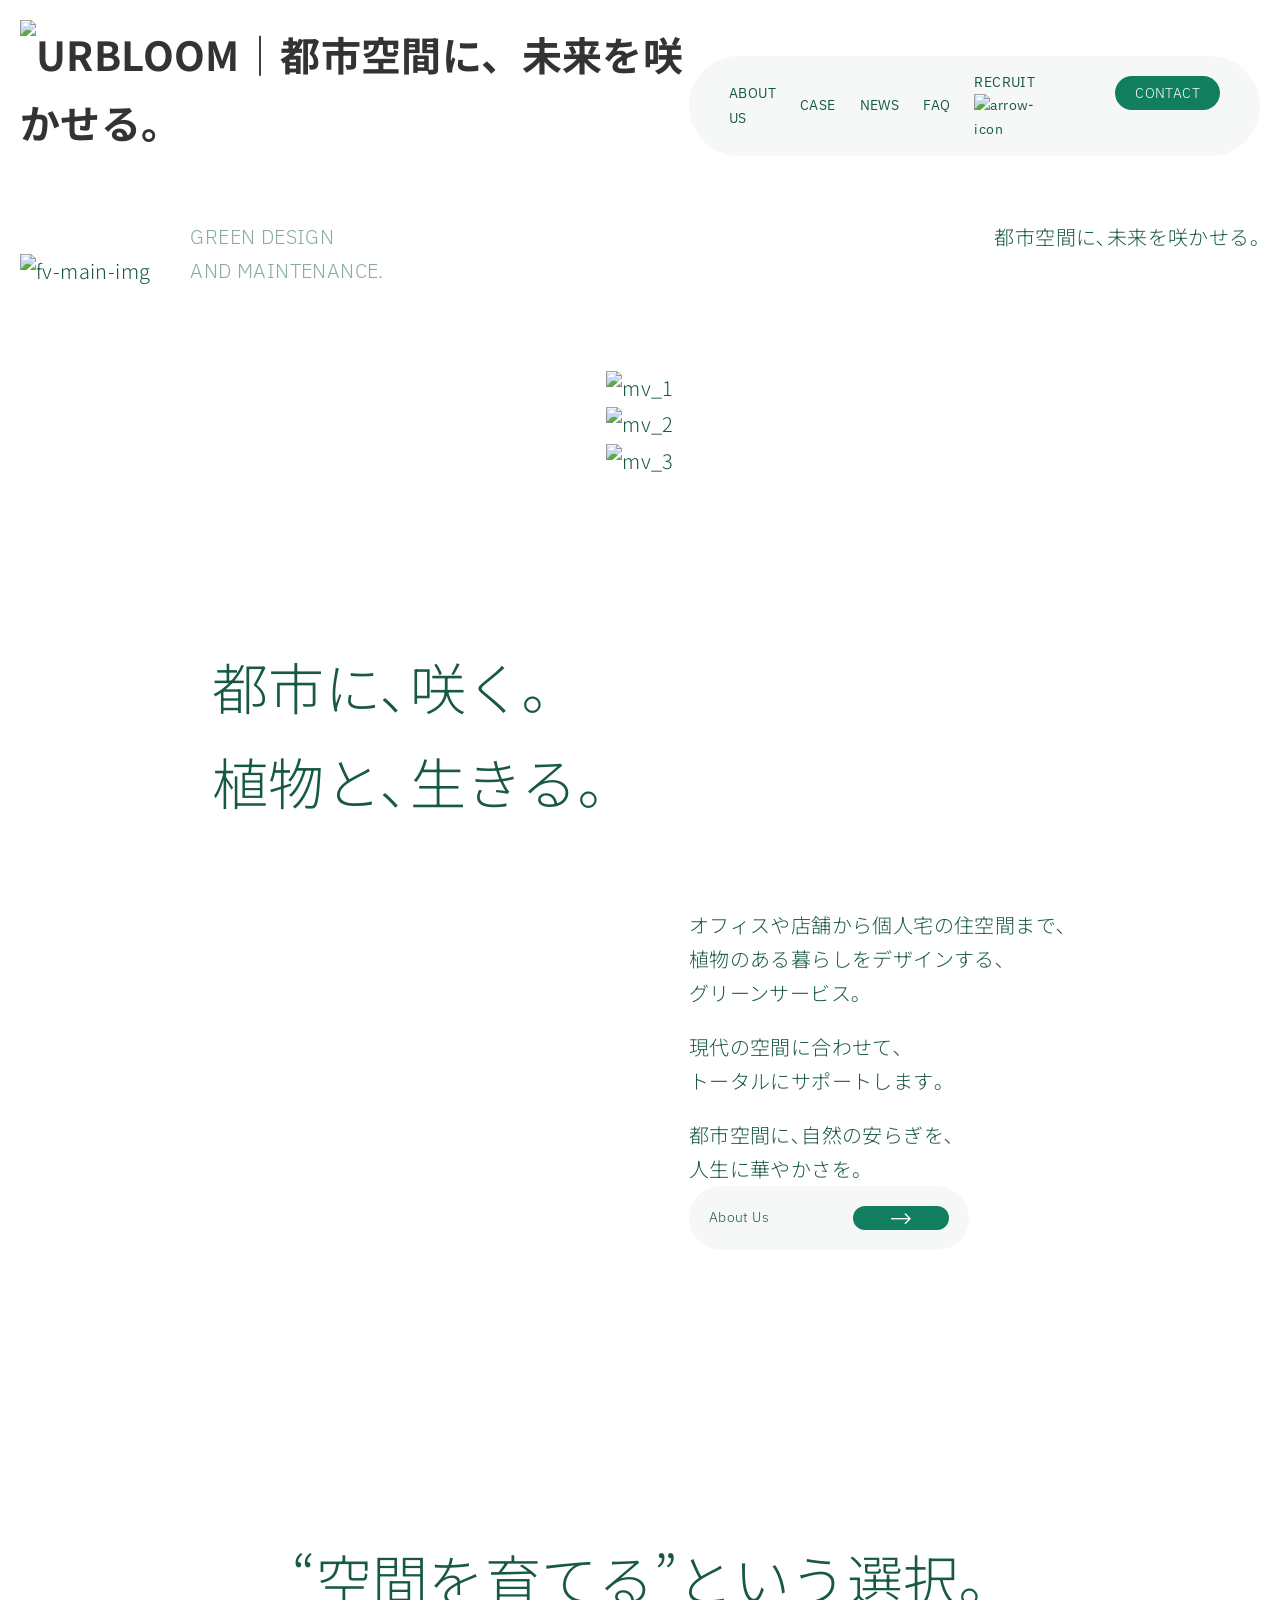
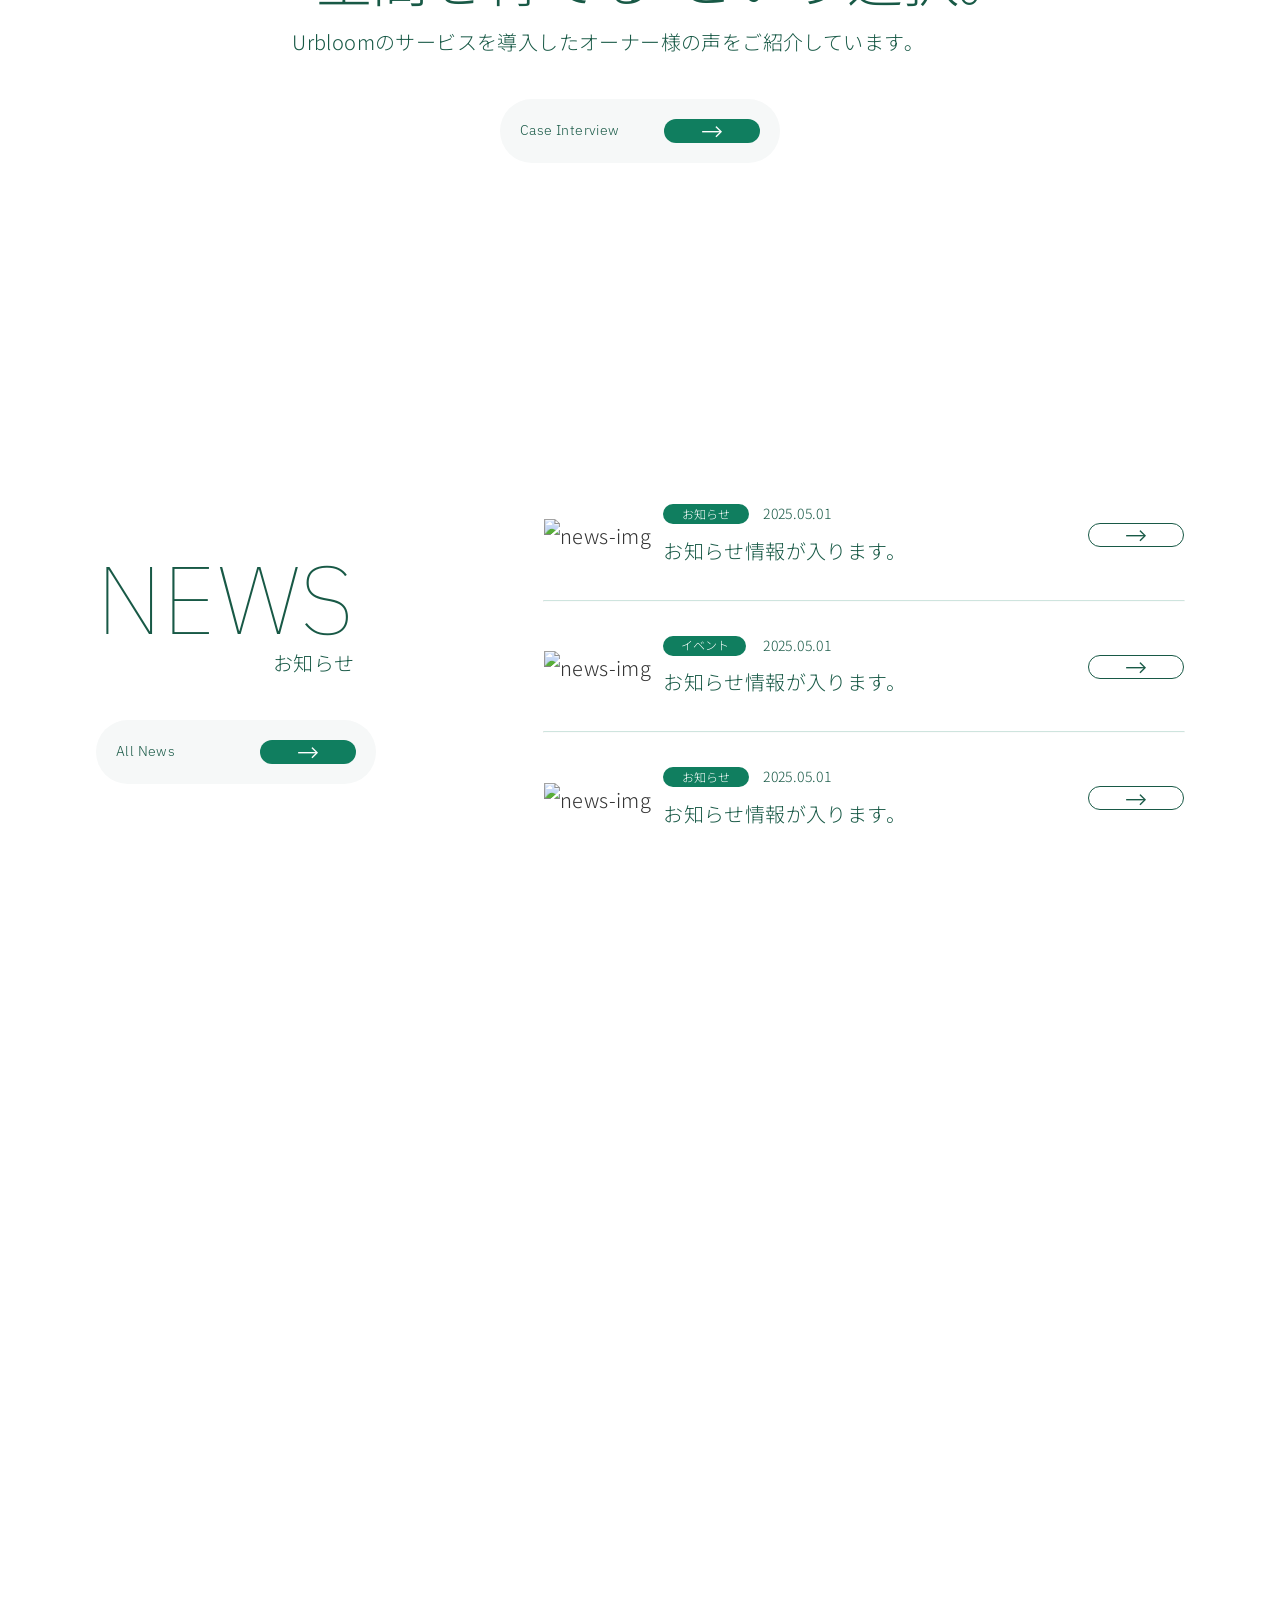
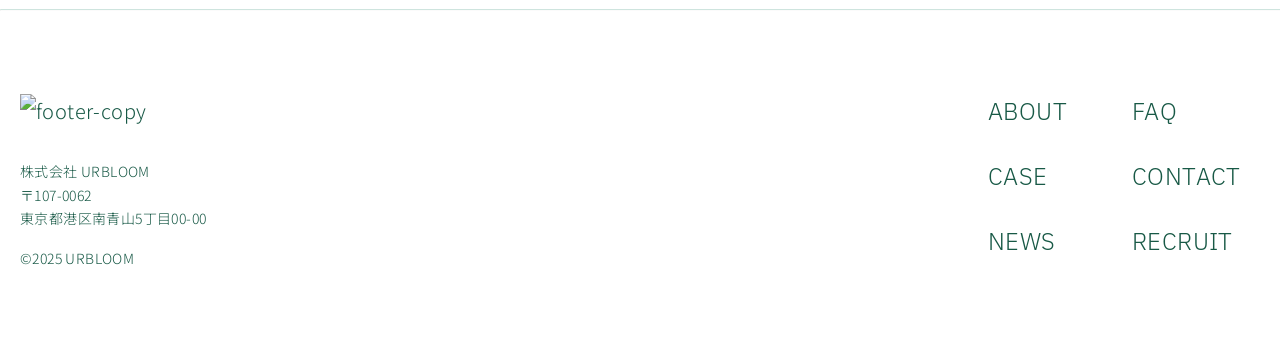
==== index.html @ 99304c8f "Add files via upload" ====
<!DOCTYPE html>
<html lang="ja">

<head>
  <meta charset="UTF-8">
  <meta http-equiv="X-UA-Compatible" content="IE=edge">
  <meta name="viewport" content="width=device-width, initial-scale=1.0">
  <title>URBLOOM｜都市空間に、緑の未来を。</title>
  <link rel="preconnect" href="https://fonts.googleapis.com">
  <link rel="preconnect" href="https://fonts.gstatic.com" crossorigin>
  <link
    href="https://fonts.googleapis.com/css2?family=IBM+Plex+Sans:ital,wght@0,100..700;1,100..700&family=Noto+Sans+JP:wght@100..900&display=swap"
    rel="stylesheet">
  <!-- CSSの読み込み -->
  <link rel="stylesheet" href="./css/reset.css">
  <link rel="stylesheet" href="https://cdn.jsdelivr.net/npm/swiper@12.0.3/swiper-bundle.min.css">
  <link rel="stylesheet" href="./css/common.css">
  <link rel="stylesheet" href="./css/responsive.css">

  <meta name="description" content="都市空間に緑を取り入れる、グリーンデザインとメンテナンスを行うURBLOOM。自然と調和する空間づくりで、暮らしに癒しと美しさを。">
  <meta name="robots" content="index, follow">
  <link rel="canonical" href="https://urbloom.jp">

  <!-- OGP（SNS共有用） -->
  <meta property="og:locale" content="ja_JP">
  <meta property="og:type" content="website">
  <meta property="og:title" content="URBLOOM｜都市空間に、緑の未来を。">
  <meta property="og:description" content="都市空間に緑を取り入れる、グリーンデザインとメンテナンスを行うURBLOOM。自然と調和する空間づくりで、暮らしに癒しと美しさを。">
  <meta property="og:url" content="<https://urbloom.jp>">
  <meta property="og:site_name" content="URBLOOM">
  <meta property="og:image" content="<https://urbloom.jp/img/common/ogp.jpg>">

  <!-- Twitterカード設定 -->
  <meta name="twitter:card" content="summary_large_image">

  <!-- Favicon関連（ファイルパスは要調整） -->
  <link rel="icon" href="./img/common/favicon.jpg" sizes="32x32">
  <link rel="icon" href="./img/common/favicon.jpg" sizes="192x192">
  <link rel="shortcut icon" href="./img/common/favicon.jpg">
  <link rel="apple-touch-icon-precomposed" href="./img/common/favicon.jpg">
  <meta name="msapplication-TileImage" content="./img/common/favicon.jpg">
</head>

<body>

  <!-- ヘッダー -->

  <header class="header">
    <div class=" container header-container">
      <h1 class="header-logo">
        <a href="/index.html">
          <img width="182" height="48" src="./img/common/logo.png" alt="URBLOOM｜都市空間に、未来を咲かせる。">
        </a>
      </h1>
      <div class="header-gnav-area">
        <!-- ハンバーガーメニュー -->
        <button class="hamburger-menu" id="js-hamburger-menu">
          <span class="hamburger-menu-bar m-top"></span>
          <span class="hamburger-menu-bar m-middle"></span>
          <span class="hamburger-menu-bar m-bottom"></span>
        </button>
        <nav class="hamburger-nav">
          <div class="hamburger-nav-header"></div>
          <ul class="hamburger-nav-list">
            <li class="hamburger-nav-item"><a href="./about.html" class="navigation__link">ABOUT US</a></li>
            <li class="hamburger-nav-item"><a href="./case.html" class="navigation__link">CASE</a></li>
            <li class="hamburger-nav-item"><a href="./news.html" class="navigation__link">NEWS</a></li>
            <li class="hamburger-nav-item"><a href="./faq.html" class="navigation__link">FAQ</a></li>
            <li class="hamburger-nav-item"><a href="" class="navigation__link" target="_blank" rel="noopener">RECRUIT<img width="24" height="24"
                  src="./img/common/arrow-icon.png" alt="arrow-icon"></a></li>
          </ul>
          <a href="./contact.html" class="btn-section hamburger">Contact<span class="arrow01">→</span>
            </a>
        </nav>
        <!--  -->
        <nav class="header-gnav">
          <ul class="gnav-list">
            <li class="gnav-item"><a href="./about.html">ABOUT US</a></li>
            <li class="gnav-item"><a href="./case.html">CASE</a></li>
            <li class="gnav-item"><a href="./news.html">NEWS</a></li>
            <li class="gnav-item"><a href="./faq.html">FAQ</a></li>
            <li class="gnav-item"><a href="" target="_blank" rel="noopener">RECRUIT<img width="20" height="20"
                  src="./img/common/arrow-icon.png" alt="arrow-icon"></a></li>
          </ul>
          <div class="gnav-btn"><a href="./contact.html">CONTACT</a>
          </div>
        </nav>
      </div>


    </div>
  </header>



  <main class="main">

    <!-- ファーストビュー -->

    <div class="fv">
      <div class="container fv-container">
        <div class="fv-copy">
          <div class="main-copy">
            <div class="main-copy-img">
              <img width="596" height="222" src="./img/home/main-copy.png" alt="fv-main-img">
            </div>
            <p class="fv-main-copy">GREEN DESIGN<br>AND MAINTENANCE.</p>
          </div>
          <p class="copy copy-fv">都市空間に､未来を咲かせる｡</p>
        </div>
        <div class="pc-only">
          <div class="fv-img">
            <div class="swiper">
              <div class="swiper-wrapper">
                <div class="swiper-slide">
                  <img src="./img/home/fv-img01.png" alt="mv_1">
                </div>
                <div class="swiper-slide">
                  <img src="./img/home/fv-img02.png" alt="mv_2">
                </div>
                <div class="swiper-slide">
                  <img src="./img/home/fv-img03.png" alt="mv_3">
                </div>
              </div>
            </div>
          </div>
        </div>
        <div class="sp-only">
          <div class="fv-img">
            <div class="swiper">
              <div class="swiper-wrapper">
                <div class="swiper-slide">
                  <img src="./img/home/fv-img01-sp.png" alt="mv_1">
                </div>
                <div class="swiper-slide">
                  <img src="./img/home/fv-img02-sp.png" alt="mv_2">
                </div>
                <div class="swiper-slide">
                  <img src="./img/home/fv-img03-sp.png" alt="mv_3">
                </div>
              </div>
            </div>
          </div>
        </div>

      </div>
    </div>



    <!-- セクションABOUT -->

    <div class="about">
      <div class="container about-container">
        <h2 class="title">都市に､咲く｡<br>植物と､生きる｡</h2>
        <div class="contents">
          <div class="about-img inview fadeIn_up">
            <img width="416" height="422" src="./img/home/about-img02.png" alt="about-img">
          </div>
          <div class="text-box">
            <div class="text-area about-fv">
              <p class="copy">オフィスや店舗から個人宅の住空間まで､<br>植物のある暮らしをデザインする､<br>グリーンサービス｡</p>
              <p class="copy">現代の空間に合わせて､<br>トータルにサポートします｡</p>
              <p class="copy">都市空間に､自然の安らぎを､<br>人生に華やかさを｡</p>
            </div>
            <a href="./about.html" class="btn-section">About Us<span class="arrow01">→</span>
            </a>
          </div>
        </div>
      </div>
    </div>

    <!-- セクションCASE -->
    <!-- PC版 -->
    <div class="pc-only">
      <div class="case">
        <div class="container case-container">
          <div class="title-area-case">
            <h2 class="title case-top-title">“空間を育てる”という選択｡</h2>
            <p class="copy case-top-copy">Urbloomのサービスを導入したオーナー様の声をご紹介しています｡</p>
          </div>
          <a href="./case.html" class="btn-section">Case Interview<span class="arrow01">→</span></a>
        </div>
        <div class="case-img inview fadeIn_up">
          <img src="./img/home/img-area.png" alt="case-img">
        </div>
      </div>
    </div>


    <!-- SP版 -->
    <div class="sp-only">
      <div class="case">
        <div class="container case-container">
          <div class="title-area-case">
            <h2 class="title case-top-title">“空間を育てる”という選択｡</h2>
            <p class="copy case-top-copy">Urbloomのサービスを導入した<br>オーナー様の声をご紹介しています｡</p>
          </div>
        </div>
        <div class="case-img inview fadeIn_up">
          <img src="./img/home/img-area.png" alt="case-img">
        </div>
        <a href="./case.html" class="btn-section">Case Interview<span class="arrow01">→</span></a>
      </div>
    </div>



    <!-- セクションNEWS -->
    <!-- PC版 -->
    <div class="pc-only">
      <div class="news">
        <div class="container news-container">
          <div class="title-area-news">
            <div class="title-news">
              <h2 class="title-en">NEWS</h2>
              <p class="copy copy-news">お知らせ</p>
            </div>
            <a href="./news.html" class="btn-section">All News<span class="arrow01">→</span></a>
          </div>

          <div class="news-block">

            <!-- 1つ目 -->
            <a href="./news-single.html" class="news-link">
              <div class="news-item">
                <div class="news-img">
                  <img width="150" height="100" src="./img/home/news-thumbnail.png" alt="news-img">
                </div>
                <div class="news-textarea">
                  <div class="text-content">
                    <div class="item-title">
                      <span class="icon-notice">お知らせ</span>
                      <time class="news-time" datetime="2025-05-01">2025.05.01</time>
                    </div>
                    <p class="copy">お知らせ情報が入ります。</p>
                  </div>
                </div>
              </div>
              <!-- 右のボタン -->
              <div class="arrow02">→</div>
            </a>

            <hr class="line01">

            <!-- 2つ目 -->
            <a href="./news-single.html" class="news-link">
              <div class="news-item">
                <div class="news-img">
                  <img width="150" height="100" src="./img/home/news-thumbnail.png" alt="news-img">
                </div>
                <div class="news-textarea">
                  <div class="text-content">
                    <div class="item-title">
                      <span class="icon-event">イベント</span>
                      <time class="news-time" datetime="2025-05-01">2025.05.01</time>
                    </div>
                    <p class="copy">お知らせ情報が入ります。</p>
                  </div>
                </div>
              </div>
              <!-- 右のボタン -->
              <div class="arrow02">→</div>
            </a>


            <hr class="line01">

            <!-- 3つ目 -->
            <a href="./news-single.html" class="news-link">
              <div class="news-item">
                <div class="news-img">
                  <img width="150" height="100" src="./img/home/news-thumbnail.png" alt="news-img">
                </div>
                <div class="news-textarea">
                  <div class="text-content">
                    <div class="item-title">
                      <span class="icon-notice">お知らせ</span>
                      <time class="news-time" datetime="2025-05-01">2025.05.01</time>
                    </div>
                    <p class="copy">お知らせ情報が入ります。</p>
                  </div>
                </div>
              </div>
              <!-- 右のボタン -->
              <div class="arrow02">→</div>
            </a>
          </div>
        </div>
      </div>
    </div>

    <!-- SP版 -->
    <div class="sp-only">
      <div class="news">
        <div class="container news-container">

          <div class="title-news">
            <h2 class="title-en">NEWS</h2>
            <p class="copy copy-news">お知らせ</p>
          </div>

          <div class="news-block">

            <!-- 1つ目 -->
            <a href="./news-single.html" class="news-link">
              <div class="news-item">
                <div class="news-img">
                  <img width="84" height="56" src="./img/home/news-sp-single.png" alt="news-sp-single-img">
                </div>
                <div class="news-textarea">
                  <div class="text-content">
                    <div class="item-title">
                      <span class="icon-notice">お知らせ</span>
                      <time class="news-time" datetime="2025-05-01">2025.05.01</time>
                    </div>
                    <p class="copy">お知らせ情報が入ります。</p>
                  </div>
                </div>
              </div>
              <!-- 右のボタン -->
              <div class="arrow02">→</div>
            </a>

            <hr class="line01">

            <!-- 2つ目 -->
            <a href="./news-single.html" class="news-link">
              <div class="news-item">
                <div class="news-img">
                  <img width="84" height="56" src="./img/home/news-sp-single.png" alt="news-sp-single-img">
                </div>
                <div class="news-textarea">
                  <div class="text-content">
                    <div class="item-title">
                      <span class="icon-event">イベント</span>
                      <time class="news-time" datetime="2025-05-01">2025.05.01</time>
                    </div>
                    <p class="copy">お知らせ情報が入ります。</p>
                  </div>
                </div>
              </div>
              <!-- 右のボタン -->
              <div class="arrow02">→</div>
            </a>


            <hr class="line01">

            <!-- 3つ目 -->
            <a href="./news-single.html" class="news-link">
              <div class="news-item">
                <div class="news-img">
                  <img width="84" height="56" src="./img/home/news-sp-single.png" alt="news-sp-single-img">
                </div>
                <div class="news-textarea">
                  <div class="text-content">
                    <div class="item-title">
                      <span class="icon-notice">お知らせ</span>
                      <time class="news-time" datetime="2025-05-01">2025.05.01</time>
                    </div>
                    <p class="copy">お知らせ情報が入ります。</p>
                  </div>
                </div>
              </div>
              <!-- 右のボタン -->
              <div class="arrow02">→</div>
            </a>

            <hr class="line01">

          </div>
          <a href="./news.html" class="btn-section">All News<span class="arrow01">→</span></a>
        </div>
      </div>

    </div>


    <!-- セクションCONTACT -->

    <div class="contact inview fadeIn_up">
      <div class="container contact-container">
        <div class="title-area title-area-contact">
          <h2 class="title-en title-en-g">CONTACT</h2>
          <p class="copy copy-contact">お問い合わせ</p>
        </div>

        <hr class="line02">

        <div class="textarea">
          <div class="copy copy-contact">お問い合わせは､<br class="sp-only">フォームより承っております｡<br>どんな些細なお悩みごとでも､<br>まずはお気軽にご相談ください｡
          </div>
          <div class="contact-area">
            <div class="tel">TEL 000-000-0000</div>
            <a href="./contact.html" class="btn-section btn-section-contact">Contact Form<span
                class="arrow01">→</span></a>
          </div>
        </div>
      </div>
    </div>

  </main>

  <!-- フッター -->
  <footer class="footer">

    <!-- PC版 -->
    <div class="pc-only">
      <hr class="line03">
      <div class="footer-container">
        <div class="co-information">
          <div class="footer-copy">
            <img width="325" height="120" src="./img/home/main-copy.png" alt="footer-copy">
          </div>
          <div class="footer-wrapper">
            <p class="address">株式会社 URBLOOM<br>〒107-0062<br>東京都港区南青山5丁目00-00</p>
            <p class="footer-copyrihgt">&copy;2025 URBLOOM</p>
          </div>
        </div>

        <div class="footer-gnav-container">
          <div class="footer-gnav-group">
            <div class="footer-gnav-item"><a href="./about.html">ABOUT</a></div>
            <div class="footer-gnav-item"><a href="./case.html">CASE</a></div>
            <div class="footer-gnav-item"><a href="./news.html">NEWS</a></div>
          </div>
          <div class="footer-gnav-group">
            <div class="footer-gnav-item"><a href="./faq.html">FAQ</a></div>
            <div class="footer-gnav-item"><a href="./contact.html">CONTACT</a></div>
            <div class="footer-gnav-item"><a href="" target="_blank" rel="noopener">RECRUIT</a></div>
          </div>
        </div>
      </div>
    </div>

    <!-- SP版 -->
    <div class="sp-only">
      <hr class="line03">
      <div class="footer-container">
        <div class="co-information">
          <div class="footer-copy">
            <img width="276" height="102" src="./img/home/main-copy.png" alt="footer-copy">
          </div>
          <div class="footer-wrapper">
            <p class="address">株式会社 URBLOOM<br>〒107-0062 東京都港区南青山5丁目00-00</p>
            <p class="footer-copyrihgt">&copy;2025 URBLOOM</p>
          </div>
        </div>

        <div class="footer-gnav-container">
          <div class="footer-gnav-group">
            <div class="footer-gnav-item"><a href="./about.html">ABOUT</a></div>
            <div class="footer-gnav-item"><a href="./case.html">CASE</a></div>
            <div class="footer-gnav-item"><a href="./faq.html">FAQ</a></div>
          </div>
          <div class="footer-gnav-group">
            <div class="footer-gnav-item"><a href="./news.html">NEWS</a></div>
            <div class="footer-gnav-item"><a href="./contact.html">CONTACT</a></div>
            <div class="footer-gnav-item"><a href="" target="_blank" rel="noopener">RECRUIT</a></div>
          </div>
        </div>
      </div>
    </div>
  </footer>

  <script src="https://code.jquery.com/jquery-4.0.0.min.js"></script>
  <script src="https://cdn.jsdelivr.net"></script>
  <script src="https://cdn.jsdelivr.net/npm/swiper@12.0.3/swiper-bundle.min.js"></script>
  <script src="./script.js"></script>
</body>

</html>
---- css/common.css ----
/* ベース */



body {
  color: #185946;
  font-family: "Noto Sans JP", "ヒラギノ角ゴシック", "Hiragino Sans", "ヒラギノ角ゴ ProN W3", "Hiragino Kaku Gothic ProN", "游ゴシック", "Yu Gothic", YuGothic, "メイリオ", Meiryo, '源ノ角ゴシック JP', sans-serif;
  ;
  font-optical-sizing: auto;
  font-size: 20px;
  font-weight: 300;
  line-height: 1.7;
  letter-spacing: 0.02em;
}

/* 共通パーツ */
.container {
  margin: 0 auto;
}

.main {
  padding-top: 92px;
}

/* 最初は透明で、少し下に配置 */
.fadeIn_up {
  opacity: 0;
  transform: translateY(30px);
  transition: opacity 1.5s, transform 1.5s;
}

.fadeIn_up.is-show {
  opacity: 1;
  transform: translateY(0);
}

/* ヘッダー */

.header {
  position: fixed;
  width: 100%;
  height: 92px;
  top: 0;
  left: 0;
  z-index: 100;
  background-color: #fff;
}

.header-gnav-area {
  background-color: #F6F8F8;
  padding: 14px 40px;
  border-radius: 50px;
}


.header-container {
  display: flex;
  align-items: end;
  justify-content: space-between;
  max-width: 1312px;
  margin-top: 20px;
  padding-left: 20px;
  padding-right: 20px;
  box-sizing: content-box;
}

.header-gnav {
  display: flex;
  align-items: baseline;
  font-size: 14px;
}

.hamburger-menu {
  display: none;
}

.hamburger-nav {
  display: none;
}


.gnav-list {
  display: flex;
  align-items: center;
  margin-right: 80px;
  color: #185946;
  gap: 24px;
}

.gnav-item>a {
  font-family: "IBM Plex Sans";
  font-size: 14px;
  color: #185946;
  font-weight: 400;
}

.btn {
  margin-left: 80px;
}

.gnav-btn>a {
  font-family: "IBM Plex Sans";
  background-color: #107E5F;
  color: #fff;
  border-radius: 30px;
  padding: 8px 20px;
}

.gnav-btn>a:hover {
  background-color: #009E71;
}



/* ファーストビュー */

.fv {
  padding-top: 128px;
}

.container.fv-container {
  max-width: 1352px;
  padding: 0 20px;
}

.fv-copy {
  height: 100%;
  display: flex;
  align-items: flex-start;
  justify-content: space-between;
}

.main-copy-img {
  margin-right: 40px;
}

.main-copy {
  display: flex;
  align-items: flex-end;
  margin-bottom: 80px;
}

.fv-main-copy {
  font-family: "IBM Plex Sans";
  opacity: 50%;
}

.fv-img {
  display: flex;
  justify-content: center;
  margin: 0 auto;
}



/* セクションABOUT */

.about {
  padding: 160px 0 120px;
}

.about-container {
  max-width: 896px;
  padding: 0 20px;
  display: flex;
  flex-direction: column;
}

.contents {
  max-width: 856px;
  display: flex;
  justify-content: space-between;
  margin-top: 80px;
}

.title {
  font-size: 56px;
  font-weight: 300;
  width: fit-content;
}

.about-img {
  width: 48.5%;
}

.text-box {
  /* max-width: 380px; */
  width: 44.3%;
  display: flex;
  flex-direction: column;
  justify-content: space-between;
}

.copy {
  color: #185946;
  width: fit-content;
}

.text-area .copy:not(:first-child) {
  margin-top: 20px;
}

.a .btn-section {
  font-size: 14px;
}

.btn-section {
  font-family: "IBM Plex Sans";
  font-size: 14px;
  display: flex;
  /* テキストと矢印を横並びにする */
  align-items: center;
  /* 垂直方向の中央揃え */
  width: 280px;
  height: 64px;
  justify-content: space-between;
  /* テキストと矢印を両端に配置 */
  padding: 20px;
  background-color: #f6f8f8;
  color: #185946;
  border: none;
  border-radius: 40px;
  transition: background-color 0.3s ease;
}

.btn-section:hover .arrow01 {
  background-color: #009E71;
}

.arrow01 {
  font-family: "IBM Plex Sans";
  font-size: 28px;
  color: #fff;
  display: inline-flex;
  align-items: center;
  justify-content: center;
  width: 96px;
  height: 24px;
  background-color: #107e5f;
  border-radius: 20px;
  /* margin-left: 15px; */
  transition: background-color 0.3s ease, color 0.3s ease;
}


/* セクションCASE */

.case {
  background-image: url(../img/home/case-bg.png);
  background-size: contain;
  background-repeat: no-repeat;
  background-position: top;
  padding: 160px 0 0;
}

.case-container {
  display: flex;
  flex-direction: column;
  justify-content: center;
  align-items: center;
}

.case-img {
  /* width: 100%; */
  height: auto;
  margin-top: 102px;
}

.title-area-case {
  margin-bottom: 40px;
}

.case-top-title {
  white-space: nowrap;
}


/* セクションNEWS */

.news {
  padding: 200px 0;
}

.news-container {
  max-width: 1128px;
  padding: 0 20px;
  display: flex;
  justify-content: space-between;
  align-items: center;
}

.title-area-news {
  margin: 0;
}

.title-en {
  font-family: "IBM Plex Sans";
  font-size: 96px;
  font-weight: 100;
  max-width: fit-content;
  line-height: 100%;
}

.title-news {
  display: flex;
  flex-direction: column;
  width: fit-content;
  justify-items: right;
  margin-bottom: 40px;
}

.copy-news {
  /* display: block; */
  width: 100%;
  text-align: right;
  /* margin-bottom: 40px; */
}

.news-block {
  display: flex;
  flex-direction: column;
  gap: 32px;
  align-items: center;
  max-width: 640px;
  width: 100%;
}

.news-item {
  display: flex;
  align-items: center;

  gap: 12px;
  flex-grow: 1;
}

.news-item a :hover {
  background-color: #107E5F;
}

.news-link {
  display: flex;
  justify-content: space-between;
  align-items: center;
  width: 100%;
}

.news-link time {
  font-size: 14px;
}

/* .news-img {
  margin-right: 12px;
} */

.news-textarea {
  /* max-width: 640px; */
  flex-grow: 1;
}

.item-title {
  display: flex;
  justify-items: center;
  justify-content: space-between;
  align-items: center;
  max-width: 168px;
  margin-bottom: 8px;
}

.icon-notice {
  font-size: 12px;
  color: #fff;
  letter-spacing: 0;
  display: inline-flex;
  align-items: center;
  justify-content: center;
  background-color: #107E5F;
  border-radius: 15px;
  width: 86px;
  height: 20px;
}

.icon-event {
  font-size: 12px;
  color: #fff;
  letter-spacing: 0;
  display: inline-flex;
  align-items: center;
  justify-content: center;
  background-color: #107E5F;
  border-radius: 15px;
  width: 83px;
  height: 20px;
}

.arrow02 {
  font-family: "IBM Plex Sans";
  font-size: 28px;
  color: #185946;
  display: inline-flex;
  align-items: center;
  justify-content: center;
  width: 96px;
  height: 24px;
  border-radius: 20px;
  border-style: solid;
  border-width: 1px;
  border-color: #185946;
  /* margin-left: 15px; */
  /* transition: background-color 0.3s ease, color 0.3s ease; */
}

.line01 {
  border-top: 1px solid #107E5F;
  opacity: 20%;
  width: 100%;
  margin: 0;
}

.news-time {
  color: #185946;
}





/* セクションCONTACT*/

.contact {
  padding: 0 20px;
}

.contact-container {
  display: flex;
  flex-direction: column;
  justify-content: center;
  align-items: center;
  background-color: #185946;
  max-width: 1312px;
  border-radius: 20px;
  padding: 80px 64px;
  margin-bottom: 120px;
}

.title-en-g {
  font-family: "IBM Plex Sans";
  font-size: 96px;
  color: #fff;
  font-weight: 100;
  width: fit-content;
}

.title-area-contact {
  display: flex;
  align-items: baseline;
  width: 100%;
  margin-bottom: 24px;
}

.line02 {
  width: 100%;
  margin: 0;
}

.tel {
  font-family: "IBM Plex Sans";
  color: #fff;
  font-size: 40px;
  margin-bottom: 20px;
}

.copy-contact {
  color: #fff;
}

.btn-section-contact {
  background-color: #fff;
}

.textarea {
  display: flex;
  justify-content: space-between;
  max-width: 1184px;
  width: 100%;
  margin-top: 24px;
}

.contact-area {
  display: flex;
  flex-direction: column;
  align-items: center;
}

.sp-only {
  display: none;
}

.pc-only {
  display: inline;
}


/* フッター */

.footer-container {
  display: flex;
  justify-content: space-between;
  max-width: 1352px;
  width: 100%;
  padding: 80px 20px;
  margin: 0 auto;
}

.line03 {
  border-top: 1px solid #107E5F;
  opacity: 20%;
  max-width: 1312px;
  width: 100%;
  margin: 0 auto;
}


.footer-copy {
  margin-bottom: 32px;
}

.address {
  font-size: 14px;
  margin-bottom: 16px;
}

.footer-copyrihgt {
  font-size: 14px;
}

.footer-gnav-container {
  display: flex;
  justify-content: center;
  gap: 16px;
}

.footer-gnav-group {
  width: 128px;
  display: flex;
  flex-direction: column;
  gap: 24px;
}

.footer-gnav-item>a {
  font-family: "IBM Plex Sans", sans-serif;
  font-size: 24px;
  color: #185946;
  font-weight: 300;
}
---- css/responsive.css ----
@media screen and (max-width: 1023px) {


  body {
    font-size: 16px;
  }

  .sp-only {
    display: inline;
  }

  .sp-only.date {
    display: inline;
    font-size: 14px;
  }

  .pc-only {
    display: none;
  }

  /* ヘッダー */

  .header {
    height: 56px;
  }

  .container.header-container {
    margin-top: 16px;
    box-sizing: border-box;
    width: 100%;
  }

  .header-logo {
    width: 121px;
    height: 32px;
    z-index: 9999;
  }

  .header-logo a {
    display: block;
    width: 100%;
    height: 100%;
    line-height: 0;
  }

  .header-gnav {
    display: none;
    margin-right: 0;
  }

  .header-gnav-area {
    display: block;
    background-color: #fff;
    padding: 0;
  }

  .gnav-list {
    display: none;
  }

  /* バーガー */
  .hamburger-nav-header {
    width: 100%;
    height: 94px;
    flex-shrink: 0;
    /* 高さが潰れないように固定 */
    /* 確認用に背景色をつける場合はここに追加 */
  }

  .hamburger-menu {
    display: block;
    width: 40px;
    aspect-ratio: 1;
    border: none;
    position: relative;
    background: transparent;
  }

  .hamburger-menu-bar {
    width: 100%;
    height: 2px;
    background-color: #185946;
    display: inline-block;
    position: absolute;
    left: 50%;
    transform: translateX(-50%);
  }

  .hamburger-menu-bar.m-top {
    width: 20px;
    transform: translate(-50%, calc(-50% - 5px));
  }

  .hamburger-menu-bar.m-middle {
    width: 20px;
    transform: translate(-50%, -50%);
  }

  .hamburger-menu-bar.m-bottom {
    width: 20px;
    transform: translate(-50%, calc(-50% + 5px));
  }

  .hamburger-nav {
    position: fixed;
    /* 画面に固定 */
    top: 0;
    right: -100%;
    /* 初期状態は画面の右外に隠す */
    width: 100%;
    /* 画面幅いっぱい */
    height: 100vh;
    /* 画面高さいっぱい */
    background-color: #F6F8F8;
    /* 背景色（任意の色に調整してください） */
    z-index: 999;
    /* 他の要素より上に表示 */
    transition: right 0.5s ease;
    /* 0.5秒かけて右からスライドさせる設定 */
    display: flex;
    align-items: center;
    justify-content: center;
    transition: right 0.5s ease;
  }

  .hamburger-nav-list {
    display: flex;
    flex-direction: column;
    gap: 16px;
    margin-left: 40px;
  }

  .btn-section.hamburger {
    background-color: #fff;
    margin: 0 0 0 40px;
  }

  .navigation__link {
    font-family: "IBM Plex Sans";
    font-size: 24px;
    font-weight: 400;
    color: #185946;
  }

  .hamburger-nav.is-open {
    right: 0;
    display: flex;
    flex-direction: column;
    align-items: flex-start;
    justify-content: flex-start;
  }

.hamburger-nav-list {
  margin-bottom: 32px;
}

.hamburger-menu {
  z-index: 1000;
}

/* 真ん中の線を透明にする */
.hamburger-menu--open .m-middle {
  opacity: 0;
}

/* 上の線を45度回転させてバツの1本目にする */
.hamburger-menu--open .m-top {
  top: 50%;
  /* 中央に移動 */
  transform: translate(-50%, -50%) rotate(45deg);
}

/* 下の線を-45度回転させてバツの2本目にする */
.hamburger-menu--open .m-bottom {
  top: 50%;
  /* 中央に移動 */
  transform: translate(-50%, -50%) rotate(-45deg);
}

.hamburger-menu-bar {
  transition: all 0.5s;
}

/* セクションNEWS */

.news {
  padding: 80px 0px;
}

.news-container {
  flex-direction: column;
  width: 100%;
  gap: 32px;
}

.item-title {
  max-width: 132px;
}

/* .arrow02 {
    display: none;
  } */

.news-block {
  gap: 20px;
}

.title-news {
  margin-bottom: 0;
}

.title-area-news {
  display: flex;
  flex-direction: column;
  align-items: center;
}

.copy-news {
  text-align: center;
}

.icon-notice {
  font-size: 11px;
}

.news-link time {
  font-size: 12px;
}

.news-img {
  width: 84px;
  height: 56px;
}

.icon-notice {
  width: 58px;
  height: 15px;
}

.icon-event {
  width: 54px;
  height: 15px;
}

.line01 {
  /* width: 319px; */
  width: 100%;
}

.line01.news-page {
  width: 100%;
}


/* セクションCASE */

.case {
  background-image: url(../img/home/Case\ Interview-SP.png);
  padding: 80px 0 0;
  display: flex;
  flex-direction: column;
  align-items: center;
  gap: 32px;
}

.copy.case-top-copy {
  text-align: center;
}

.item-title {
  margin-bottom: 2px;
}

.title.case-top-title {
  text-align: center;
  margin-bottom: 32px;
}

.title-area-case {
  margin-bottom: 0;
  display: flex;
  flex-direction: column;
  align-items: center;
}

.case-img {
  margin-top: 0px;
  /* height: 151px; */
  margin-bottom: 20px;
}

}

@media screen and (max-width: 767px) {


  body {
    font-size: 16px;
  }

  /* 共通 */
  .container {
    padding-right: 20px;
    padding-left: 20px;
    max-width: 580px;
    box-sizing: border-box;
    width: 100%;
  }

  .main {
    padding-top: 56px;
  }

  .sp-only {
    display: inline;
  }

  .sp-only.date {
    display: inline;
    font-size: 14px;
  }

  .sp-only.wrapper {
    display: flex;
    justify-content: space-between;
  }

  .pc-only {
    display: none;
  }

  .copy {
    font-size: 16px;
  }

  .copy.copy-page {
    font-size: 20px;
  }

  .title {
    font-size: 28px;
  }

  .title-en {
    font-size: 48px;
  }

  .headline {
    font-size: 24px;
  }

  .btn-section {
    margin: 0 auto;
    width: 221px;
    height: 56px;
    padding: 16px;
  }

  .arrow01 {
    width: 72px;
    height: 24px;
    padding: 0 12px;
  }

  .breadcrumb {
    display: none;
  }

  .title-en.page {
    font-size: 64px;
  }


  /* フッター */

  .footer-container {
    flex-direction: column;
    padding-left: 20px;
    padding-right: 20px;
  }

  .footer-gnav-container {
    display: flex;
    justify-content: left;
    gap: 16px;
    margin-top: 64px;
  }

  .footer-gnav-group {
    width: 101px;
    gap: 16px;
  }

  .footer-wrapper {
    display: flex;
    align-items: self-end;
    justify-content: space-between;
  }

  .footer-copyrihgt {
    font-size: 10px;
  }

  .address {
    font-size: 10px;
    margin-bottom: 0;
  }

  .footer-gnav-item>a {
    font-size: 20px;
    font-weight: 300;
  }

  /* ファーストビュー */

  .fv {
    padding-top: 80px;
  }

  .fv-container {
    flex-direction: column;
  }

  .main-copy {
    flex-direction: column;
    align-items: flex-start;
    margin-bottom: 8px;
  }

  .copy-fv {
    font-size: 24px;
  }

  .fv-copy {
    flex-direction: column;
    margin-bottom: 40px;
  }

  .fv-main-copy br {
    display: none;
  }

  .main-copy-img {
    width: 322px;
    height: 120px;
    margin-right: 0;
    margin-bottom: 20px;
  }

  .fv-img {
    width: 100%;
    /* width: 335px; */
    /* height: 335px; */
    /* content: url("../img/home/fv-img01-sp.png"); */
    margin: 0 auto;
  }


  /* セクションABOUT */

  .about {
    padding: 80px 0 0;
  }

  .about-container {
    width: fit-content;
  }

  .contents {
    flex-direction: column;
    gap: 40px;
  }

  .about-img {
    width: 335px;
    height: 324px;
  }

  .text-box {
    width: 100%;
  }

  .contents {
    margin-top: 24px;
  }

  .text-area .copy:not(:first-child) {
    margin-top: 16px;
  }

  .text-area {
    margin-bottom: 32px;
  }




  /* セクションコンタクト */

  .contact {
    max-width: 335px;
    margin: 0 auto;
    padding: 0 0 80px;
  }


  .contact-container {
    margin-bottom: 0;
    padding: 52px 40px;
  }

  .title-en-g {
    font-size: 48px;
    font-weight: 100;
    width: fit-content;
  }

  .title-area-contact {
    display: flex;
    flex-direction: column;
    align-items: center;
    width: 100%;
    margin-bottom: 16px;
  }

  .line02 {
    width: 87%;
  }

  .tel {
    font-size: 28px;
    margin-bottom: 16px;
  }

  .textarea {
    flex-direction: column;
    align-items: center;
    gap: 32px;
    margin-top: 16px;
  }

  .copy-contact {
    text-align: center;
  }

  /* =======================
  ======ABOUT========
======================= */
  .about-page {
    padding-top: 80px;
  }

  .about-fv-container {
    padding-top: 0;
  }

  .fv-about-img {
    content: url(../img/about/about-img01-sp.png);
    width: 319px;
    height: 319px;
    margin-top: 40px;
    padding: 0;
  }

  .title-about {
    gap: 8px;
  }

  /* ABOUT-コンセプト */
  .concept {
    padding: 80px 0;
  }

  .container-concept {
    gap: 32px;
  }

  .concept-img {
    width: 100px;
    height: 100px;
  }

  .text-block {
    /* width: 375px; */
    gap: 16px;
  }

  /* ABOUT-セクションサービス */

  .container-service {
    background-image: none;
  }

  .titlearea {
    margin-bottom: 32px;
  }

  .title-section {
    gap: 32px;
    /* width: 375px; */

  }

  .service-img {
    width: 320px;
  }

  /* ABOUT-セクションMVV */
  .MVV {
    padding: 80px 0;
  }

  .text-block {
    margin: 0 auto;
  }

  .small-block {
    gap: 8px;
  }


  .copy-en {
    font-size: 16px
  }

  .img-img {
    content: url(../img/about/sec-img-sp.jpg);
    margin-bottom: 80px;
  }

  /* =======================
  ======case========
======================= */

  .page-case {
    padding: 80px 0;
  }

  .case-items {
    flex-direction: column;
    max-width: 320px;
    padding: 40px 0 0;
  }

  .case-items .item {
    width: 100%;
  }

  /* =======================
  ======case-single========
======================= */

  .case-single-container {
    padding-top: 0;
  }

  .single {
    max-width: 335px;
    padding: 40px 0 80px;
    gap: 20px;
  }

  .single-title {
    font-size: 24px;
    font-weight: 400;
  }

  .case-single-img {
    content: url(../img/case/case-detail-sp.png);
  }

  .headline-single {
    font-size: 16px;
    font-weight: 300;
  }

  .copy-single {
    letter-spacing: 0em;
  }

  .single-btn {
    margin-top: 20px;
  }


  /* =======================
  ======FAQ========
======================= */
  .title-faq {
    padding-top: 80px;
    display: flex;
    flex-direction: column;
    gap: 8px;
  }

  .accordion-item {
    padding: 20px 0;
  }


  .accordion-content {
    width: 100%;
  }

  .accordion-container {
    padding: 60px 0;
  }




  /* =======================
  ======contact========
======================= */
  .name-fields {
    flex-direction: column;
    gap: 8px;
  }

  .form-group {
    margin-bottom: 20px;
  }

  .form-group.email01 {
    margin-bottom: 8px;
  }

  .email-second-input {
    margin-top: 8px;
    /* 上の項目との距離を少し縮める */
  }

  .policy-text-box {
    margin-bottom: 20px;
  }


  .submit-button-container {
    margin-top: 40px;
  }

  .submit-button {
    width: 160px;
    height: 40px;
    font-size: 16px;
    line-height: 0;
  }

  .form-container {
    padding: 39px 26px 81px;
  }

  .policy-text-box p {
    font-size: 12px;
  }

  .policy-text-box {
    border: 1px solid #185946;
    border-radius: 16px;
    /* padding: 15px 32px; */
    padding: 20px 17.5px 20px 9.5px;
    height: 200px;
    overflow-y: auto;
    margin-bottom: 20px;
  }

  #policy {
    width: 16px;
    height: 16px;
  }

  .policy-agree label {
    display: flex;
    align-items: center;
    font-size: 14px;
  }


  .form-group input,
  .form-group input[type="tel"],
  .form-group textarea {
    padding: 12px 22px;
    border: 1px solid #185946;
    height: 44px;
  }


  /* =======================
  ======news========
======================= */

  .news-img {
    content: url(../img/home/news-sp-single.png);
  }

  .news-single-container {
    padding-top: 80px;
  }

  .page-news {
    max-width: 375px;
    padding: 40px 20px 80px;
  }

  .news-block.block01 {
    gap: 20px;
    max-width: 1080px;
    width: 100%;
  }

  .line01.news-page {
    width: 100%;
  }

  .pagenation {
    margin-top: 40px;
  }

  .pagenation li {
    height: 32px;
    width: 32px;
    font-size: 16px;
    margin-right: 16px;
  }

  .arrow02 {
    display: none;
  }


  /* =======================
  ======news-single========
======================= */
  .single-textarea {
    gap: 40px;
    padding: 40px 0 80px;
  }

  .news-link-text {
    font-size: 16px;
  }





}
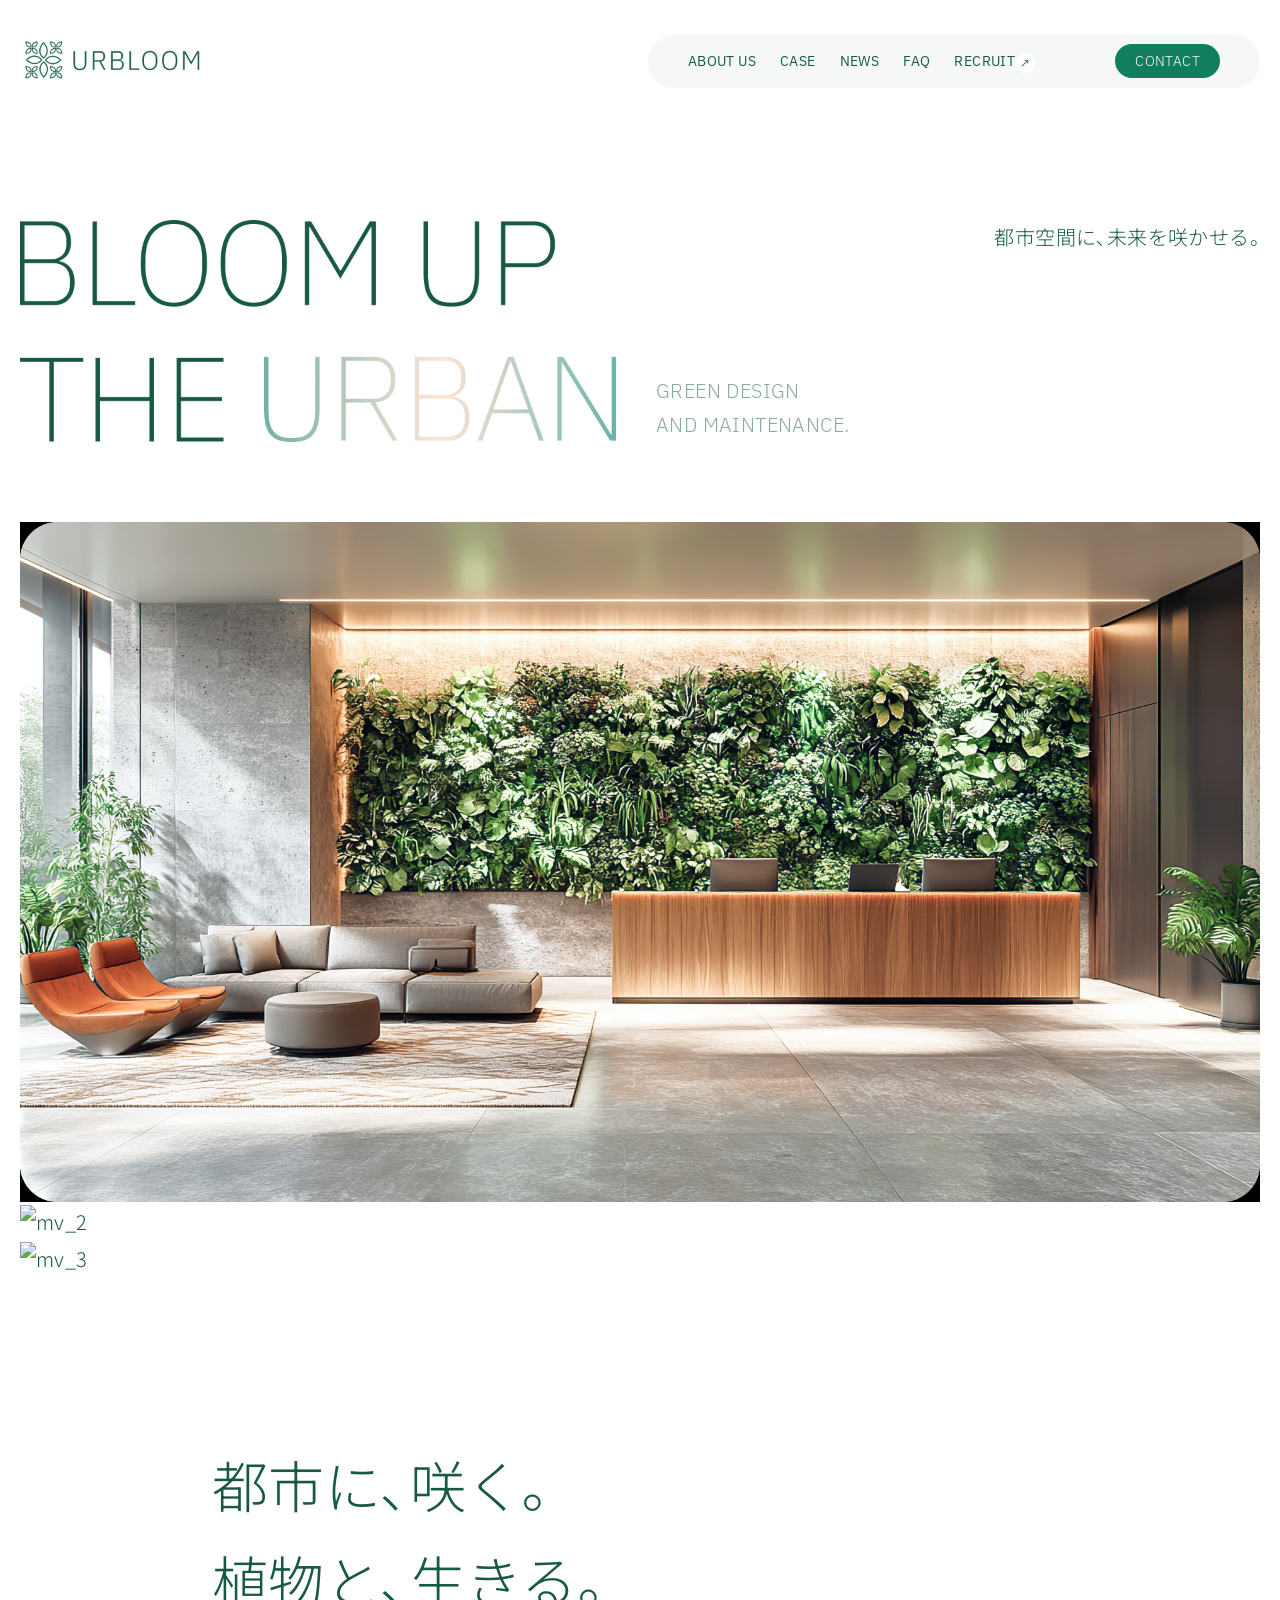
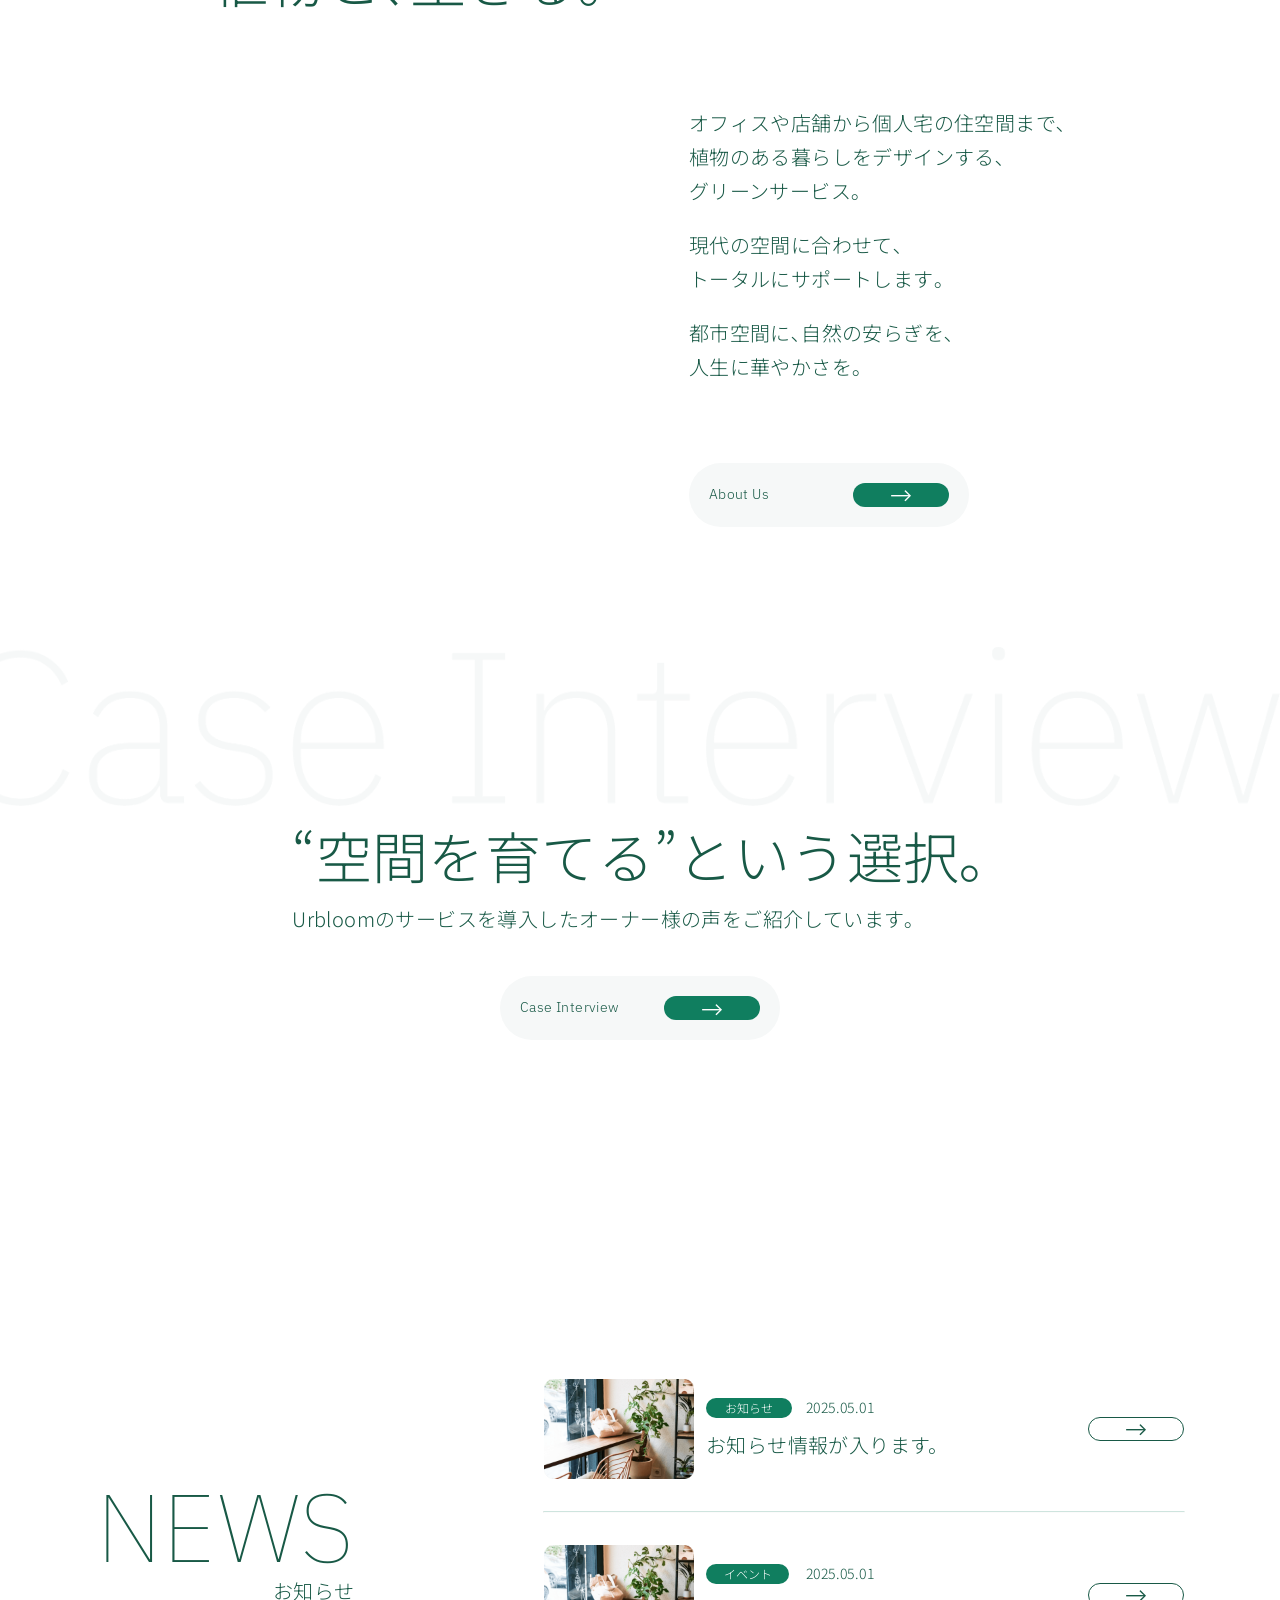
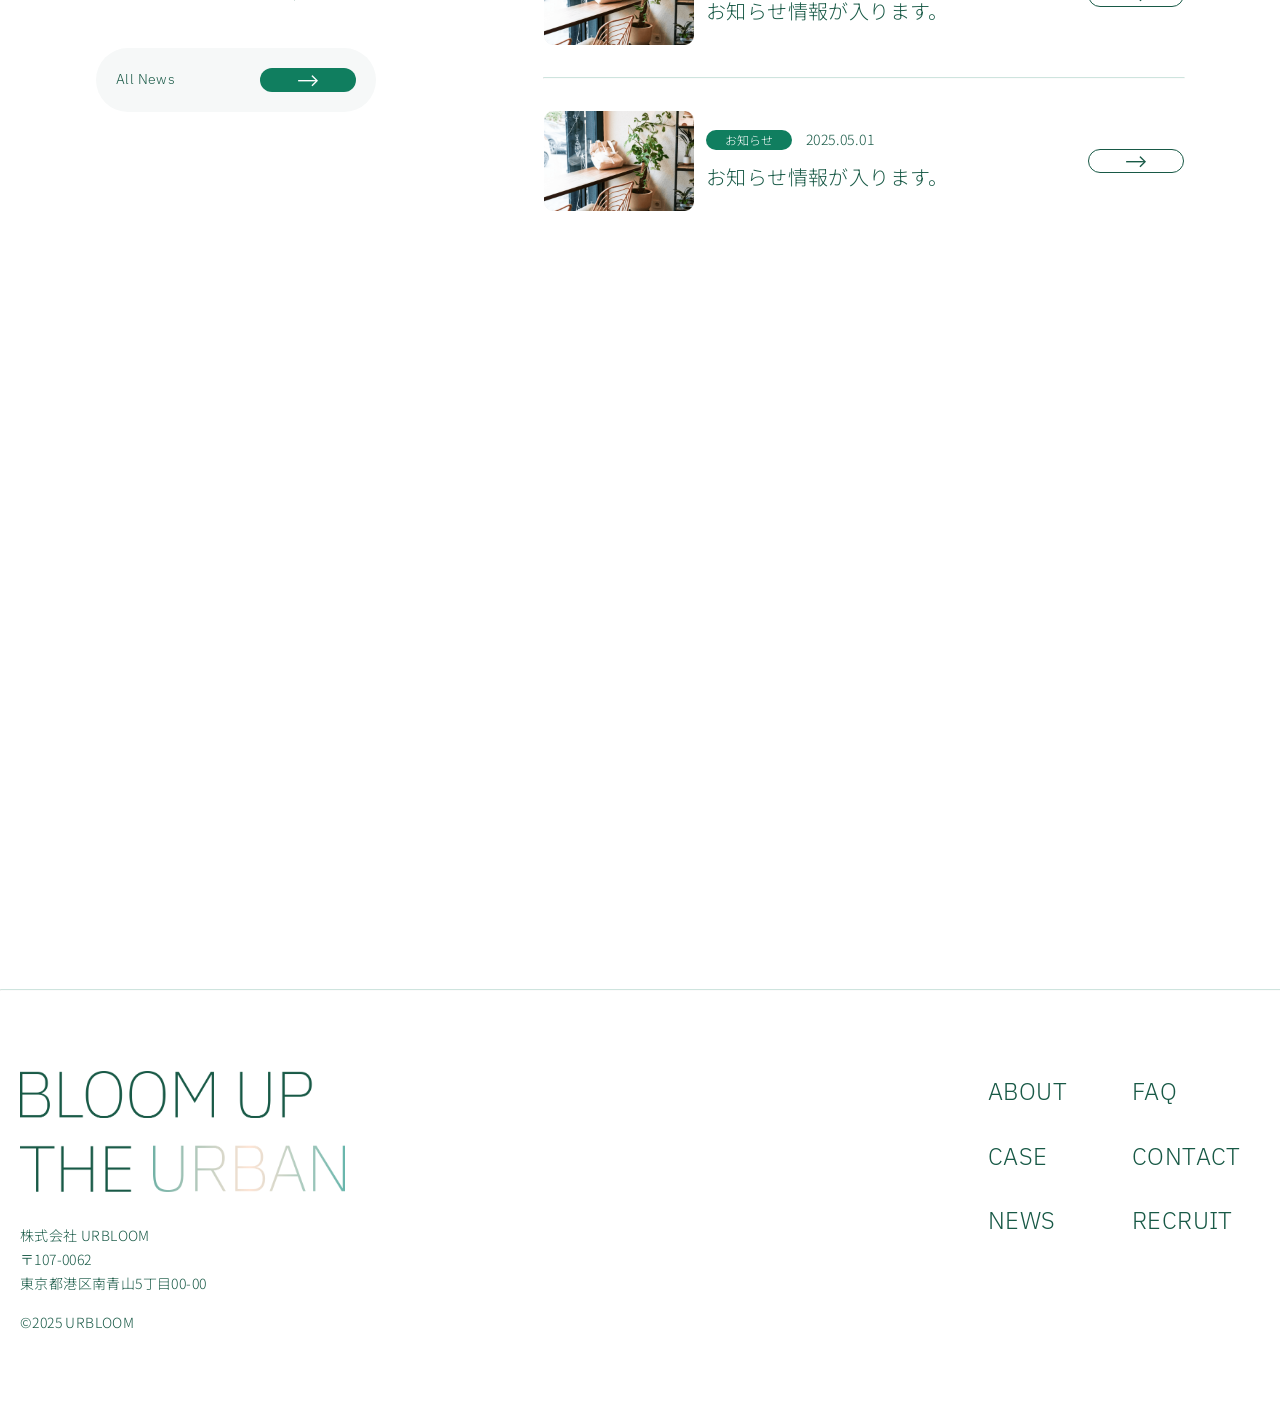
==== commit 6795a379: "Update index.html" ====
--- a/index.html
+++ b/index.html
@@ -48,7 +48,7 @@
   <header class="header">
     <div class=" container header-container">
       <h1 class="header-logo">
-        <a href="/index.html">
+        <a href="./index.html">
           <img width="182" height="48" src="./img/common/logo.png" alt="URBLOOM｜都市空間に、未来を咲かせる。">
         </a>
       </h1>
@@ -470,4 +470,4 @@
   <script src="./script.js"></script>
 </body>
 
-</html>+</html>
